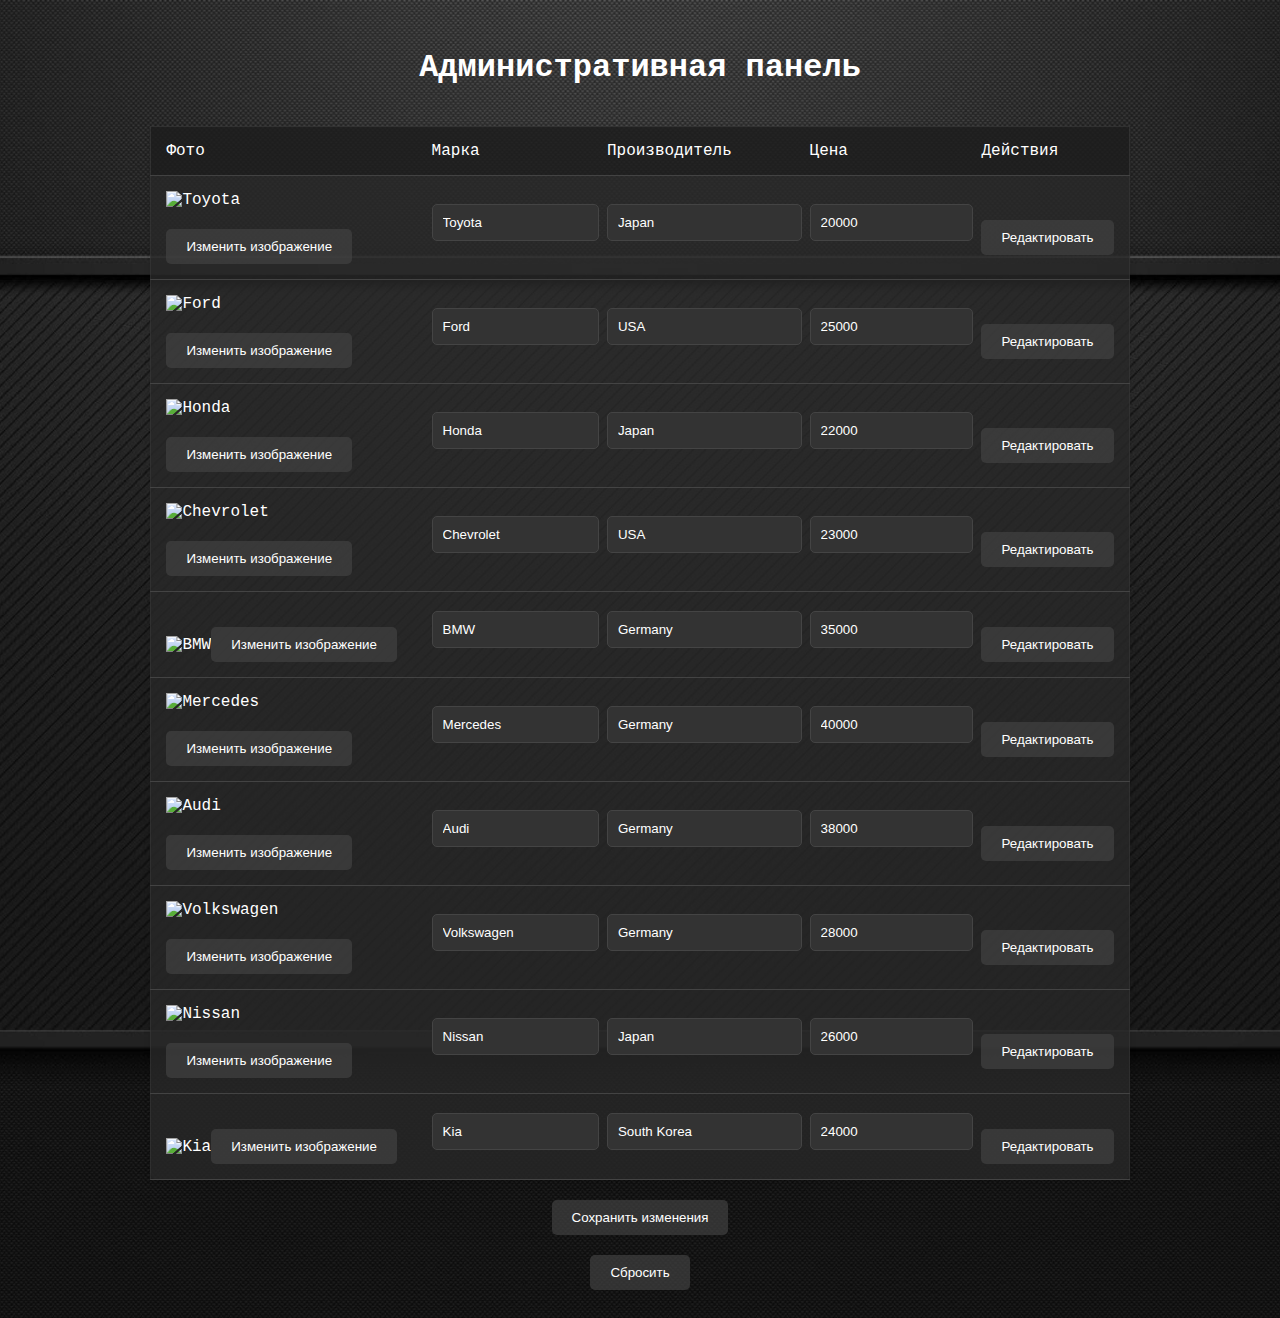
==== admin_dashboard.html @ dc0c71f4 "1" ====
<!DOCTYPE html>
<html lang="ru">
<head>
    <meta charset="UTF-8">
    <meta name="viewport" content="width=device-width, initial-scale=1.0">
    <title>Административная панель</title>
    <link rel="stylesheet" href="style_admin_dashboard.css">
</head>
<body>
    <h1>Административная панель</h1>
    <table id="carsTable">
        <tr>
            <th>Фото</th>
            <th>Марка</th>
            <th>Производитель</th>
            <th>Цена</th>
            <th>Действия</th>
        </tr>
    </table>
    <button onclick="saveChanges()">Сохранить изменения</button>
    <script src="admin.js"></script>
</body>
</html>
---- style_admin_dashboard.css ----
body {
    font-family: Courier, monospace; /* шрифт */
    background-color: #1a1a1a;
    color: #ffffff;
    background-image: url('background_user.jpg');
    background-size: cover;
    background-position: center;
    display: flex;
    flex-direction: column;
    align-items: center;
    justify-content: flex-start;
    min-height: 100vh;
    padding: 20px;
}

h1 {
    color: #ffffff;
    margin-bottom: 40px;
    text-align: center;
}

table {
    width: 100%;
    border-collapse: collapse;
    margin-bottom: 40px;
    font-size: 1rem;
    width: 80%;
    margin: 0 auto;
    padding: 30px;
    border: 1px solid #363636b4;
    border-radius: 8px;
    background-color: #28282877;
    box-shadow: 0 4px 6px rgba(0, 0, 0, 0.1);
}

th, td {
    padding: 15px;
    text-align: left;
    border-bottom: 1px solid #494949d8;
}

th {
    background-color: #1b1b1bad;
    color: #ffffff;
    font-weight: 500;
}

td {
    background-color: #282828a6;
}

input[type="text"], input[type="number"] {
    width: 100%;
    padding: 10px;
    margin-bottom: 10px;
    border: 1px solid #444444;
    border-radius: 5px;
    background-color: #333333;
    color: #ffffff;
    font-family: 'Poppins', sans-serif;
}

button {
    background-color: #424242ac;
    color: white;
    padding: 10px 20px;
    border: none;
    border-radius: 5px;
    cursor: pointer;
    margin-top: 20px;
    font-family: 'Poppins', sans-serif;
    font-weight: 500;
}

button:hover {
    background-color: #2d2d2d;
}

button.edit:hover {
    background-color: #1a1a1a; /* Затемнение фона кнопки при наведении курсора */
}

#editCell {
    color: #ffffff;
    cursor: pointer;
    transition: background-color 0.3s ease;
}

#editCell:hover {
    color: #cccccc; /* Затемнение текста при наведении курсора */
}
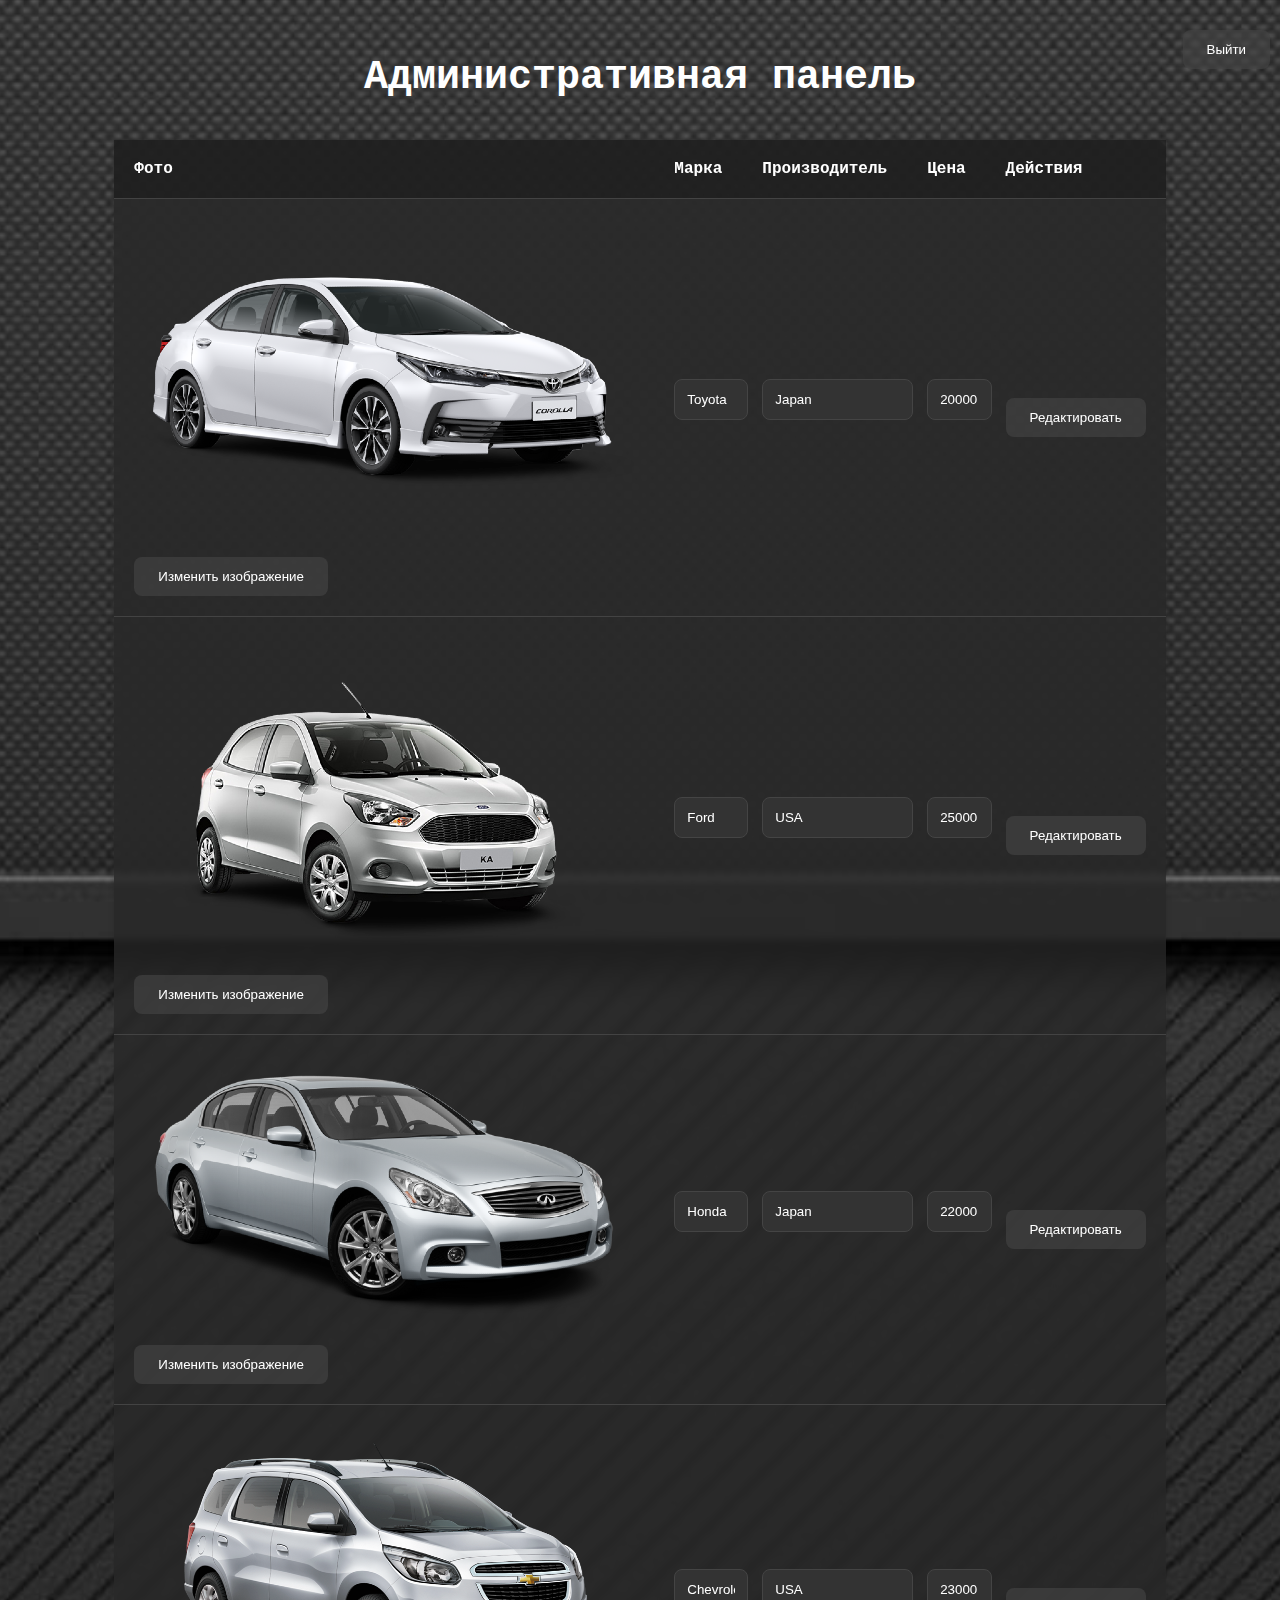
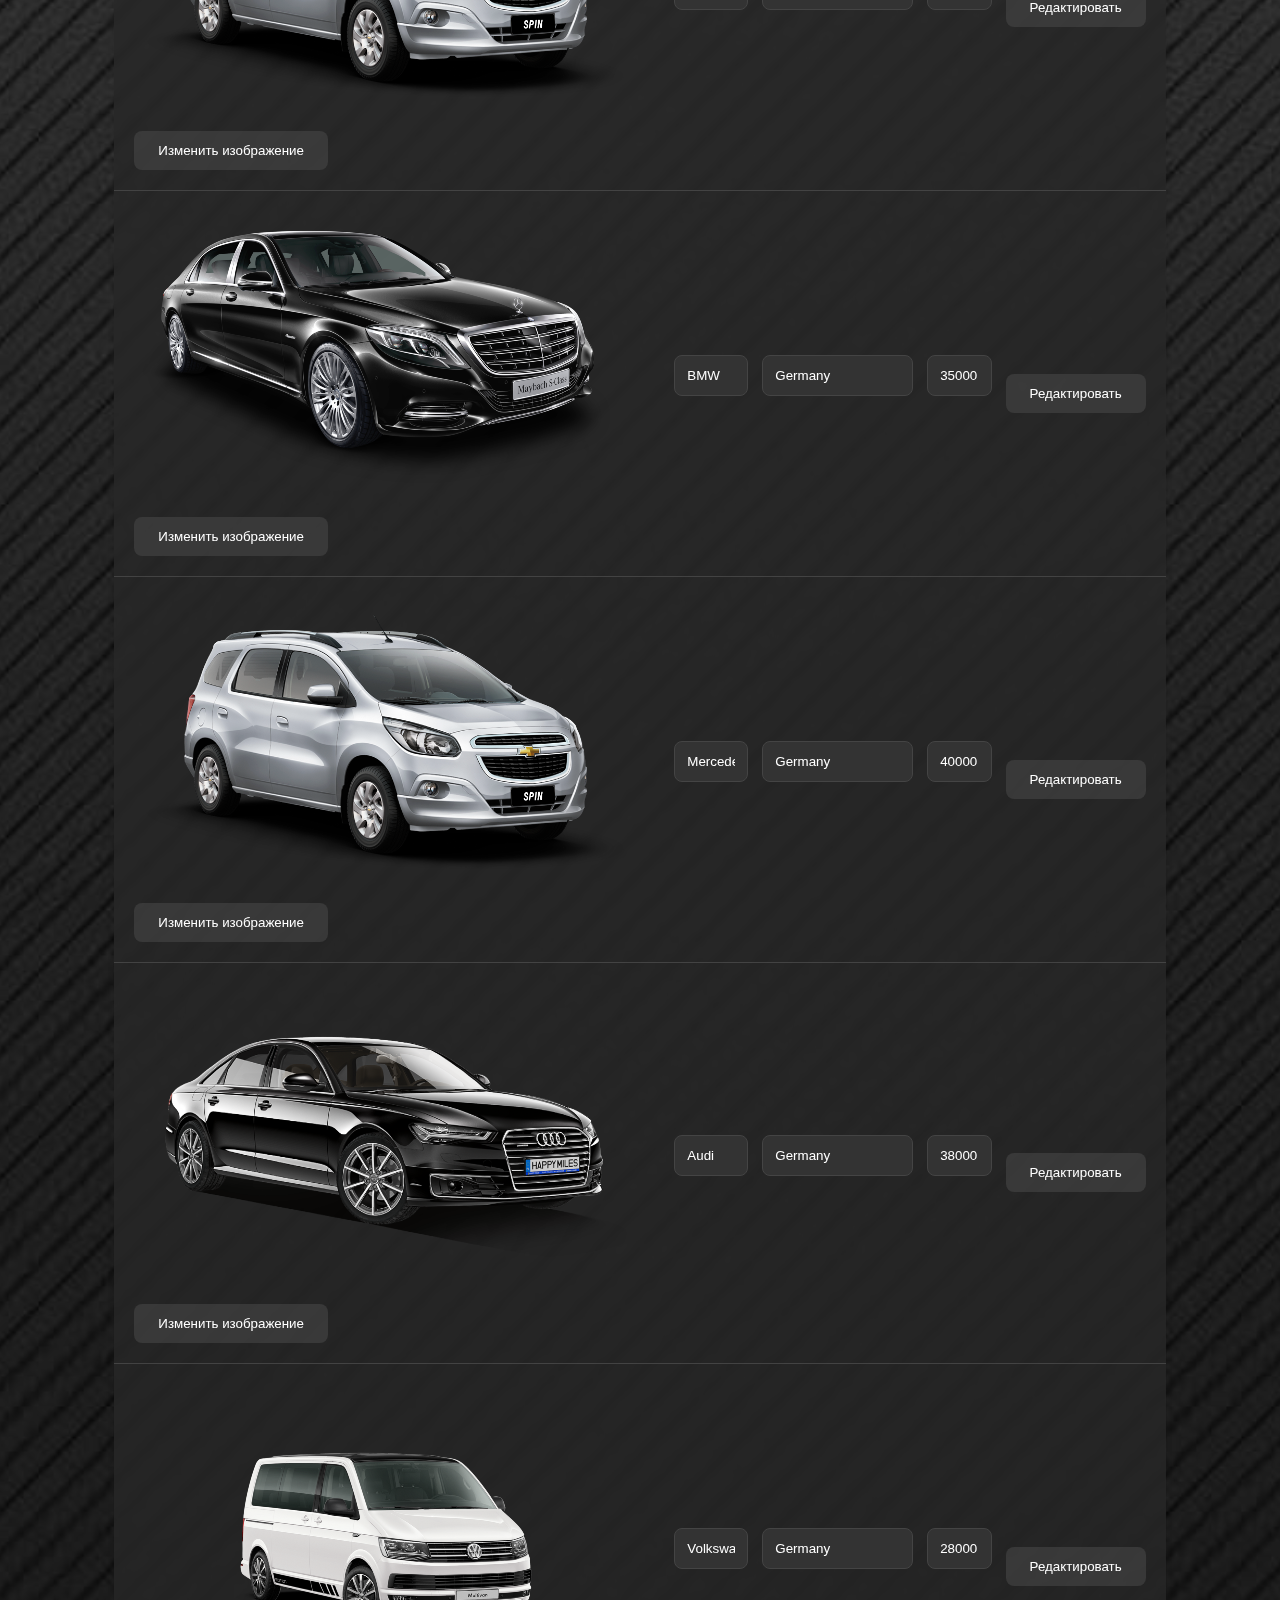
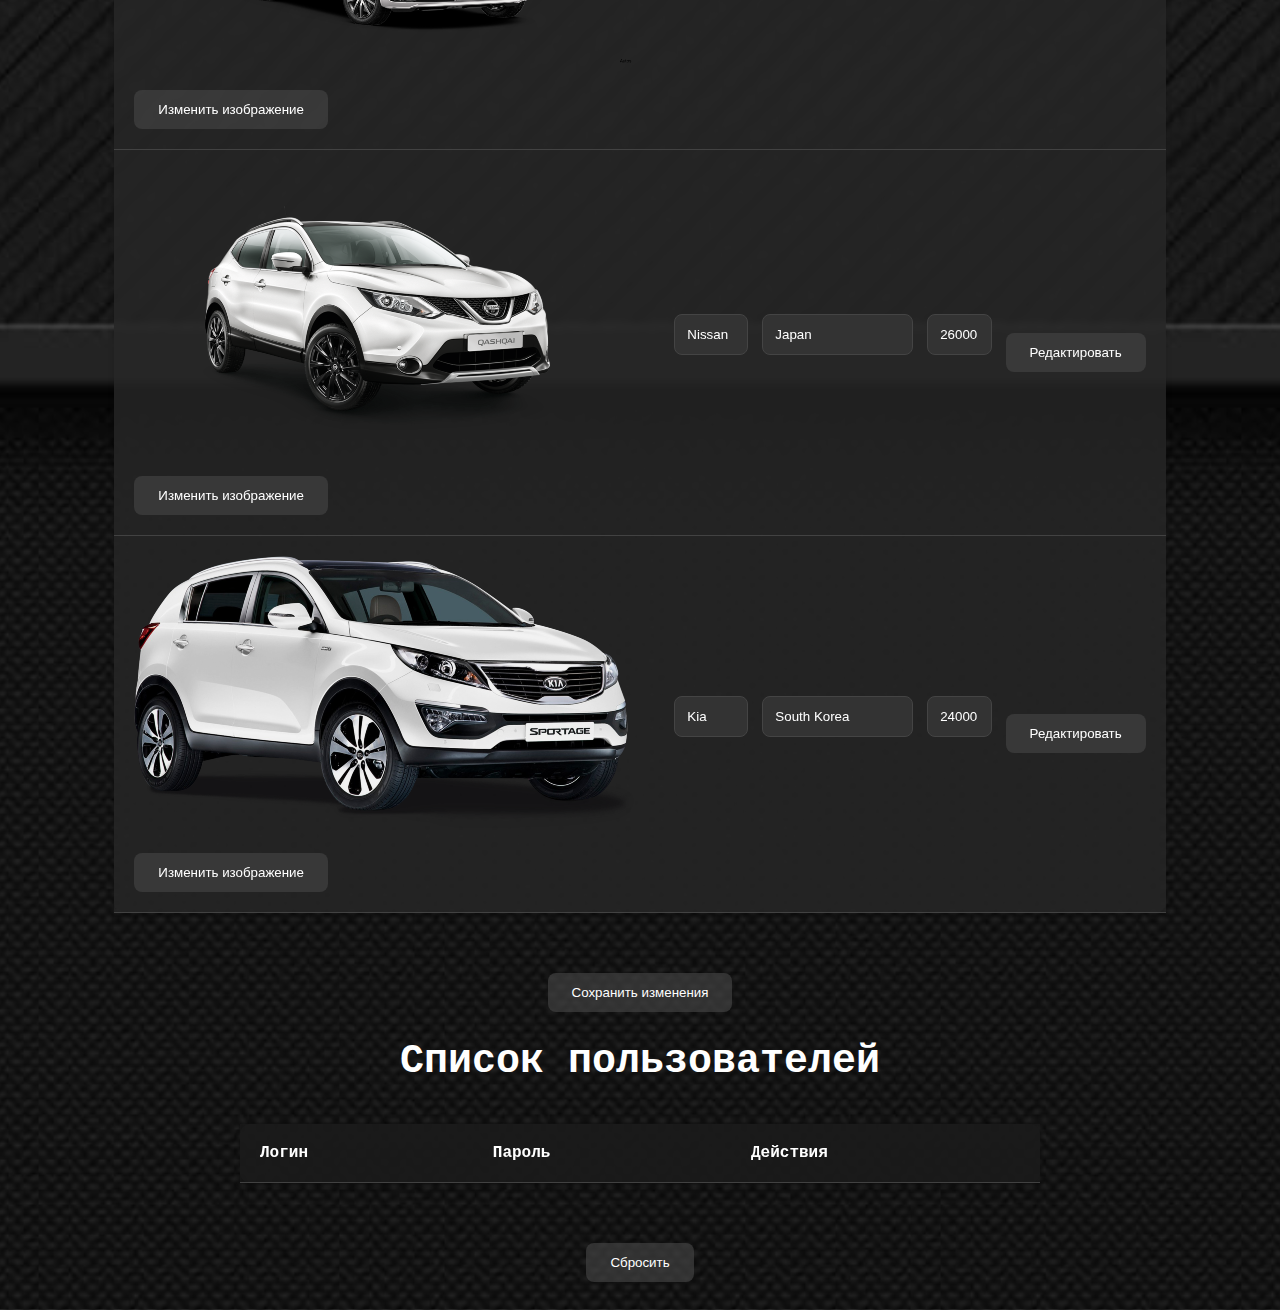
==== commit 788939ed: "все....." ====
--- a/admin_dashboard.html
+++ b/admin_dashboard.html
@@ -5,8 +5,17 @@
     <meta name="viewport" content="width=device-width, initial-scale=1.0">
     <title>Административная панель</title>
     <link rel="stylesheet" href="style_admin_dashboard.css">
+    <style>
+        .exit-button {
+            position: fixed;
+            top: 10px;
+            right: 10px;
+            z-index: 1000;
+        }
+    </style>
 </head>
 <body>
+    <button class="exit-button">Выйти</button>
     <h1>Административная панель</h1>
     <table id="carsTable">
         <tr>
@@ -18,6 +27,52 @@
         </tr>
     </table>
     <button onclick="saveChanges()">Сохранить изменения</button>
+    <h1>Список пользователей</h1>
+    <table id="usersTable">
+        <tr>
+            <th>Логин</th>
+            <th>Пароль</th>
+            <th>Действия</th>
+        </tr>
+    </table>
+    <script>
+        function confirmLogout() {
+            if (confirm('Вы уверены, что хотите выйти?')) {
+                window.location.href = "index.html";
+            }
+        }
+
+        function renderUsersTable() {
+            const registeredUsers = JSON.parse(localStorage.getItem('registeredUsers')) || {};
+            const table = document.getElementById('usersTable');
+            table.innerHTML = '<tr><th>Логин</th><th>Пароль</th><th>Действия</th></tr>';
+            for (const username in registeredUsers) {
+                const row = table.insertRow();
+                row.insertCell().innerText = username;
+                // Заменяем пароль на символы для защиты конфиденциальной информации
+                row.insertCell().innerText = '*'.repeat(registeredUsers[username].length);
+                const deleteCell = row.insertCell();
+                const deleteButton = document.createElement('button');
+                deleteButton.innerText = 'Удалить';
+                deleteButton.onclick = () => deleteUser(username);
+                deleteCell.appendChild(deleteButton);
+            }
+        }
+
+        function deleteUser(username) {
+            let registeredUsers = JSON.parse(localStorage.getItem('registeredUsers')) || {};
+            if (registeredUsers[username]) {
+                delete registeredUsers[username];
+                localStorage.setItem('registeredUsers', JSON.stringify(registeredUsers));
+                renderUsersTable();
+            }
+        }
+
+        // Проверяем, есть ли данные в локальном хранилище и рендерим таблицу
+        if (localStorage.getItem('registeredUsers')) {
+            renderUsersTable();
+        }
+    </script>
     <script src="admin.js"></script>
 </body>
 </html>--- a/style_admin_dashboard.css
+++ b/style_admin_dashboard.css
@@ -1,5 +1,5 @@
 body {
-    font-family: Courier, monospace; /* шрифт */
+    font-family: Courier, monospace; /* современный шрифт */
     background-color: #1a1a1a;
     color: #ffffff;
     background-image: url('background_user.jpg');
@@ -17,24 +17,23 @@
     color: #ffffff;
     margin-bottom: 40px;
     text-align: center;
+    font-size: 2.5em; /* увеличенный размер шрифта */
 }
 
 table {
     width: 100%;
+    max-width: 800px; /* ограничение ширины таблицы */
     border-collapse: collapse;
     margin-bottom: 40px;
     font-size: 1rem;
-    width: 80%;
-    margin: 0 auto;
-    padding: 30px;
-    border: 1px solid #363636b4;
-    border-radius: 8px;
-    background-color: #28282877;
+    background-color: #28282862;
     box-shadow: 0 4px 6px rgba(0, 0, 0, 0.1);
+    border-radius: 10px; /* округленные углы */
+    backdrop-filter: blur(3px);
 }
 
 th, td {
-    padding: 15px;
+    padding: 20px; /* увеличенный внутренний отступ */
     text-align: left;
     border-bottom: 1px solid #494949d8;
 }
@@ -42,7 +41,7 @@
 th {
     background-color: #1b1b1bad;
     color: #ffffff;
-    font-weight: 500;
+    font-weight: 600; /* более жирный шрифт */
 }
 
 td {
@@ -51,25 +50,31 @@
 
 input[type="text"], input[type="number"] {
     width: 100%;
-    padding: 10px;
-    margin-bottom: 10px;
+    padding: 12px; /* увеличенный внутренний отступ */
+    margin-bottom: 15px;
     border: 1px solid #444444;
-    border-radius: 5px;
+    border-radius: 8px; /* округленные углы */
     background-color: #333333;
     color: #ffffff;
     font-family: 'Poppins', sans-serif;
+    transition: border-color 0.3s ease; /* плавный переход при изменении границы */
+}
+
+input:focus {
+    border-color: #ffffff; /* светлая граница при фокусе */
 }
 
 button {
     background-color: #424242ac;
     color: white;
-    padding: 10px 20px;
+    padding: 12px 24px; /* увеличенный внутренний отступ */
     border: none;
-    border-radius: 5px;
+    border-radius: 8px; /* округленные углы */
     cursor: pointer;
     margin-top: 20px;
     font-family: 'Poppins', sans-serif;
     font-weight: 500;
+    transition: background-color 0.3s ease; /* плавный переход цвета фона */
 }
 
 button:hover {
@@ -77,15 +82,15 @@
 }
 
 button.edit:hover {
-    background-color: #1a1a1a; /* Затемнение фона кнопки при наведении курсора */
+    background-color: #1a1a1a;
 }
 
 #editCell {
     color: #ffffff;
     cursor: pointer;
-    transition: background-color 0.3s ease;
+    transition: color 0.3s ease;
 }
 
 #editCell:hover {
-    color: #cccccc; /* Затемнение текста при наведении курсора */
+    color: #cccccc;
 }